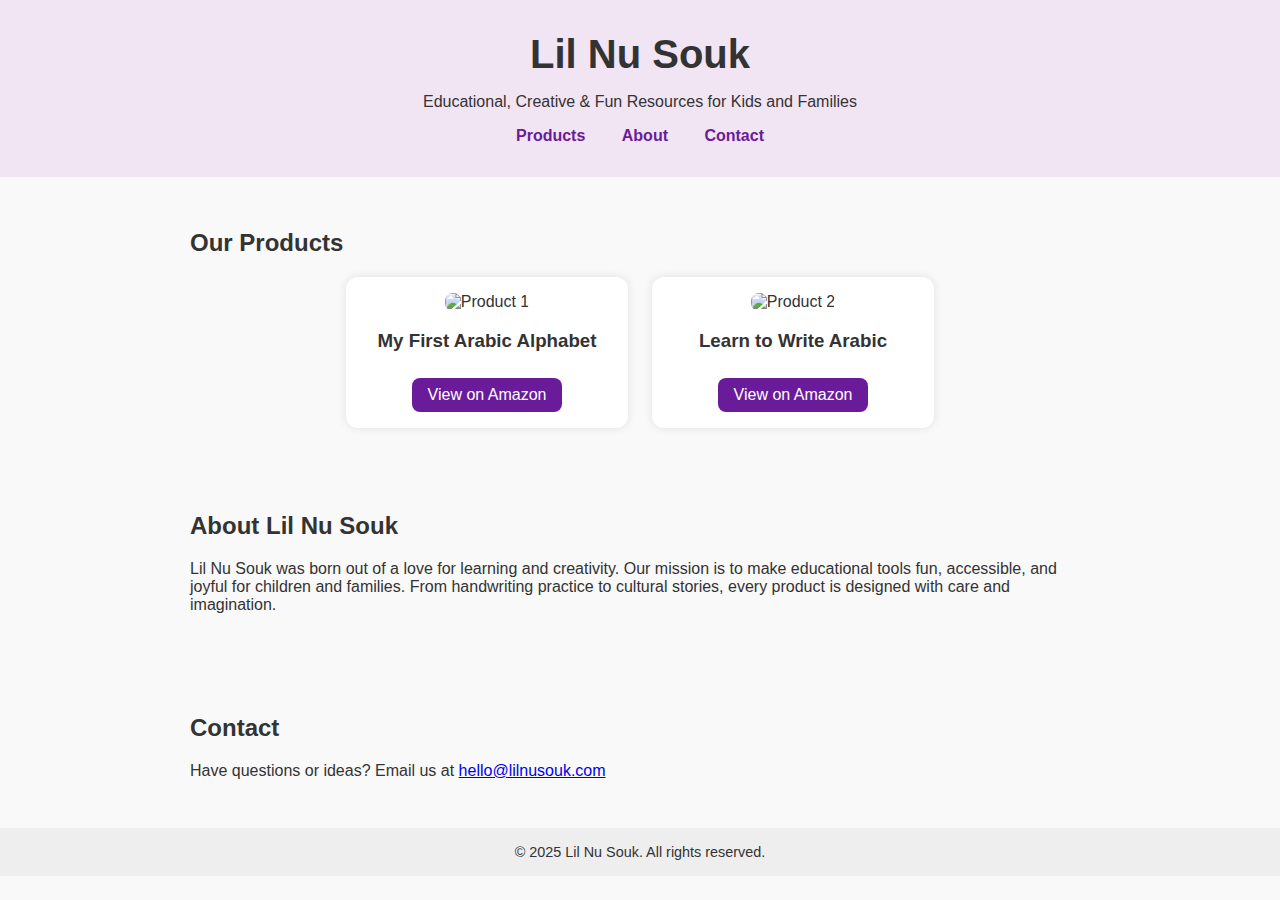
==== index.html @ 3a25fa1a "Create index.html" ====
<!DOCTYPE html>
<html lang="en">
<head>
  <meta charset="UTF-8" />
  <meta name="viewport" content="width=device-width, initial-scale=1.0" />
  <title>Lil Nu Souk</title>
  <style>
    body {
      font-family: Arial, sans-serif;
      margin: 0;
      padding: 0;
      background: #f9f9f9;
      color: #333;
    }
    header {
      background: #f1e4f3;
      padding: 2rem;
      text-align: center;
    }
    header h1 {
      margin: 0;
      font-size: 2.5rem;
    }
    nav {
      text-align: center;
      margin-top: 1rem;
    }
    nav a {
      margin: 0 1rem;
      text-decoration: none;
      color: #6a1b9a;
      font-weight: bold;
    }
    .section {
      padding: 2rem;
      max-width: 900px;
      margin: auto;
    }
    .products {
      display: flex;
      flex-wrap: wrap;
      gap: 1.5rem;
      justify-content: center;
    }
    .product {
      background: white;
      padding: 1rem;
      border-radius: 12px;
      box-shadow: 0 0 10px rgba(0,0,0,0.1);
      width: 250px;
      text-align: center;
    }
    .product img {
      max-width: 100%;
      border-radius: 8px;
    }
    .product a {
      display: inline-block;
      margin-top: 0.5rem;
      padding: 0.5rem 1rem;
      background: #6a1b9a;
      color: white;
      border-radius: 8px;
      text-decoration: none;
    }
    footer {
      text-align: center;
      padding: 1rem;
      background: #eee;
      font-size: 0.9rem;
    }
  </style>
</head>
<body>
  <header>
    <h1>Lil Nu Souk</h1>
    <p>Educational, Creative & Fun Resources for Kids and Families</p>
    <nav>
      <a href="#products">Products</a>
      <a href="#about">About</a>
      <a href="#contact">Contact</a>
    </nav>
  </header>

  <section class="section" id="products">
    <h2>Our Products</h2>
    <div class="products">
      <div class="product">
        <img src="https://images-na.ssl-images-amazon.com/images/I/71E2YiJmRZL._AC_UL600_SR600,400_.jpg" alt="Product 1" />
        <h3>My First Arabic Alphabet</h3>
        <a href="https://www.amazon.co.uk/dp/B0CZ16P9T9" target="_blank">View on Amazon</a>
      </div>
      <div class="product">
        <img src="https://images-na.ssl-images-amazon.com/images/I/71ZxSxCUJ-L._AC_UL600_SR600,400_.jpg" alt="Product 2" />
        <h3>Learn to Write Arabic</h3>
        <a href="https://www.amazon.co.uk/dp/B0CZ17D2LZ" target="_blank">View on Amazon</a>
      </div>
    </div>
  </section>

  <section class="section" id="about">
    <h2>About Lil Nu Souk</h2>
    <p>
      Lil Nu Souk was born out of a love for learning and creativity. Our mission is to make educational tools fun, accessible, and joyful for children and families. From handwriting practice to cultural stories, every product is designed with care and imagination.
    </p>
  </section>

  <section class="section" id="contact">
    <h2>Contact</h2>
    <p>Have questions or ideas? Email us at <a href="mailto:hello@lilnusouk.com">hello@lilnusouk.com</a></p>
  </section>

  <footer>
    &copy; 2025 Lil Nu Souk. All rights reserved.
  </footer>
</body>
</html>
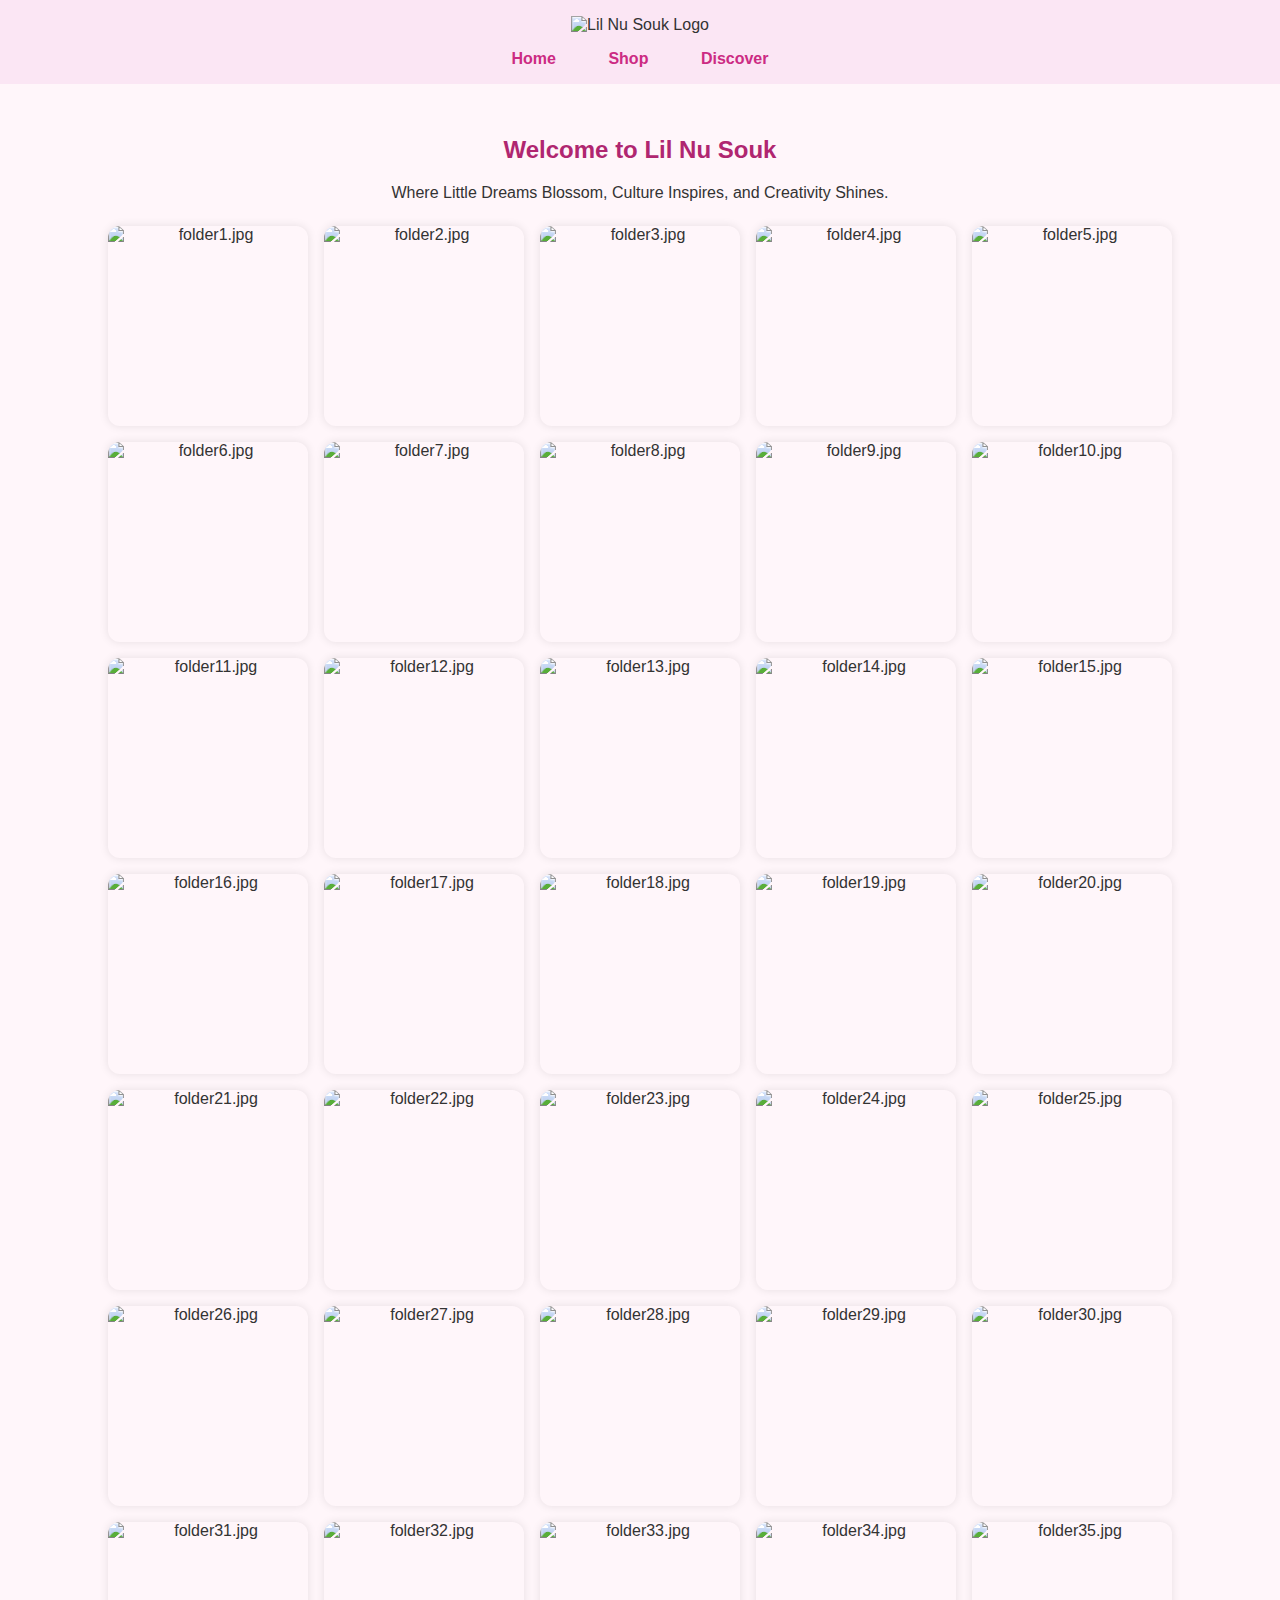
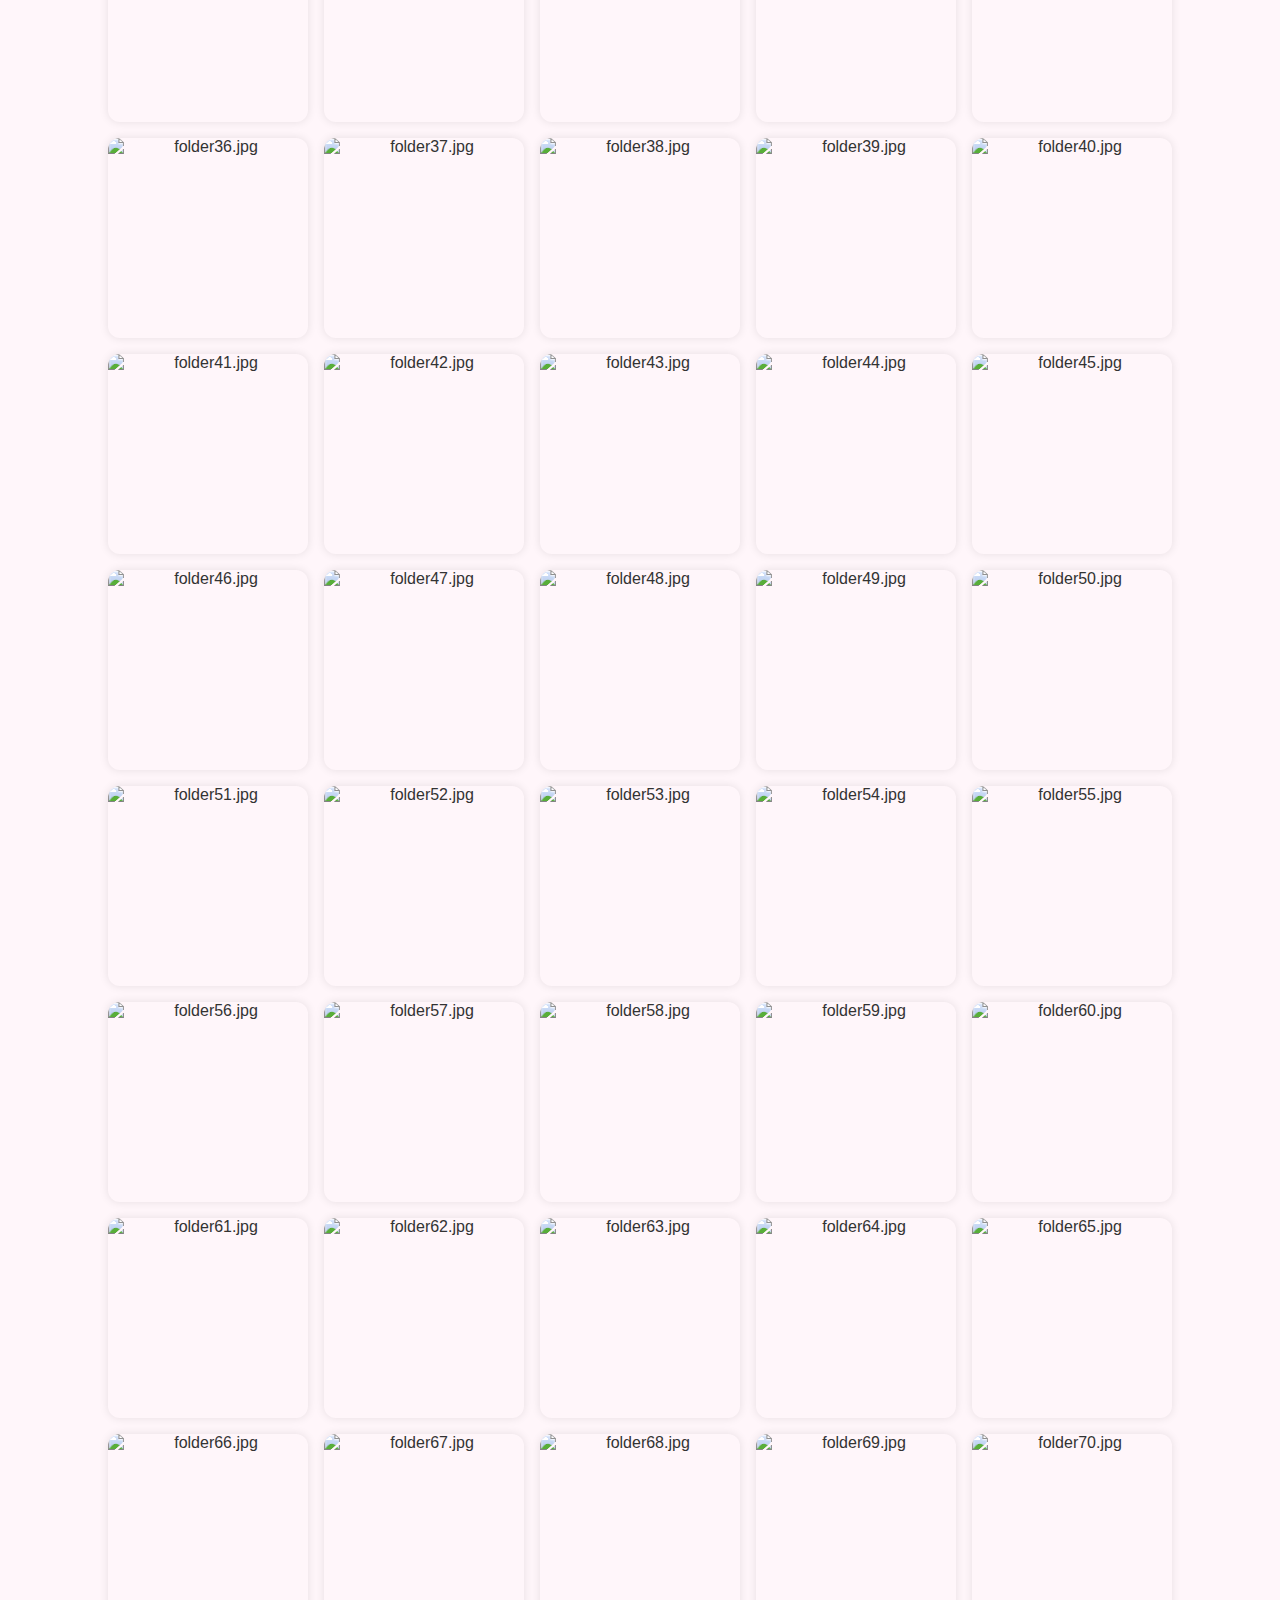
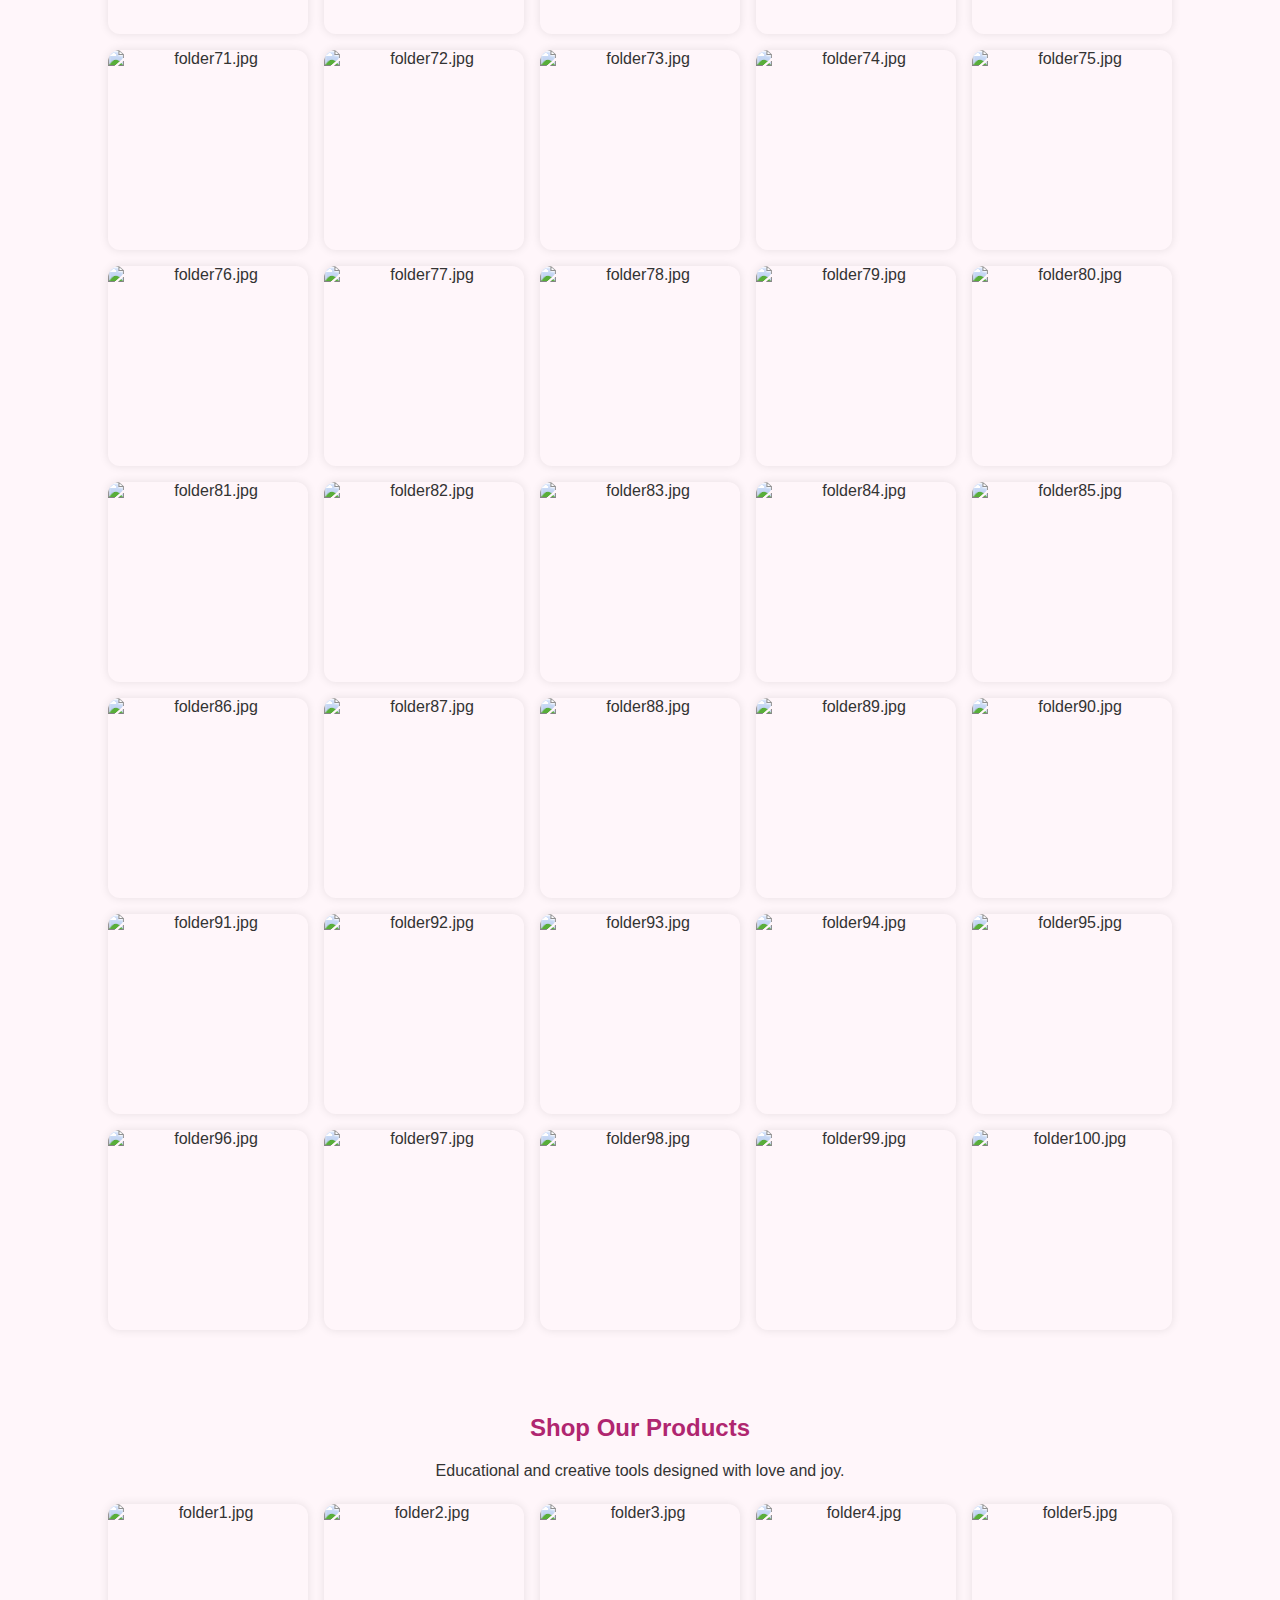
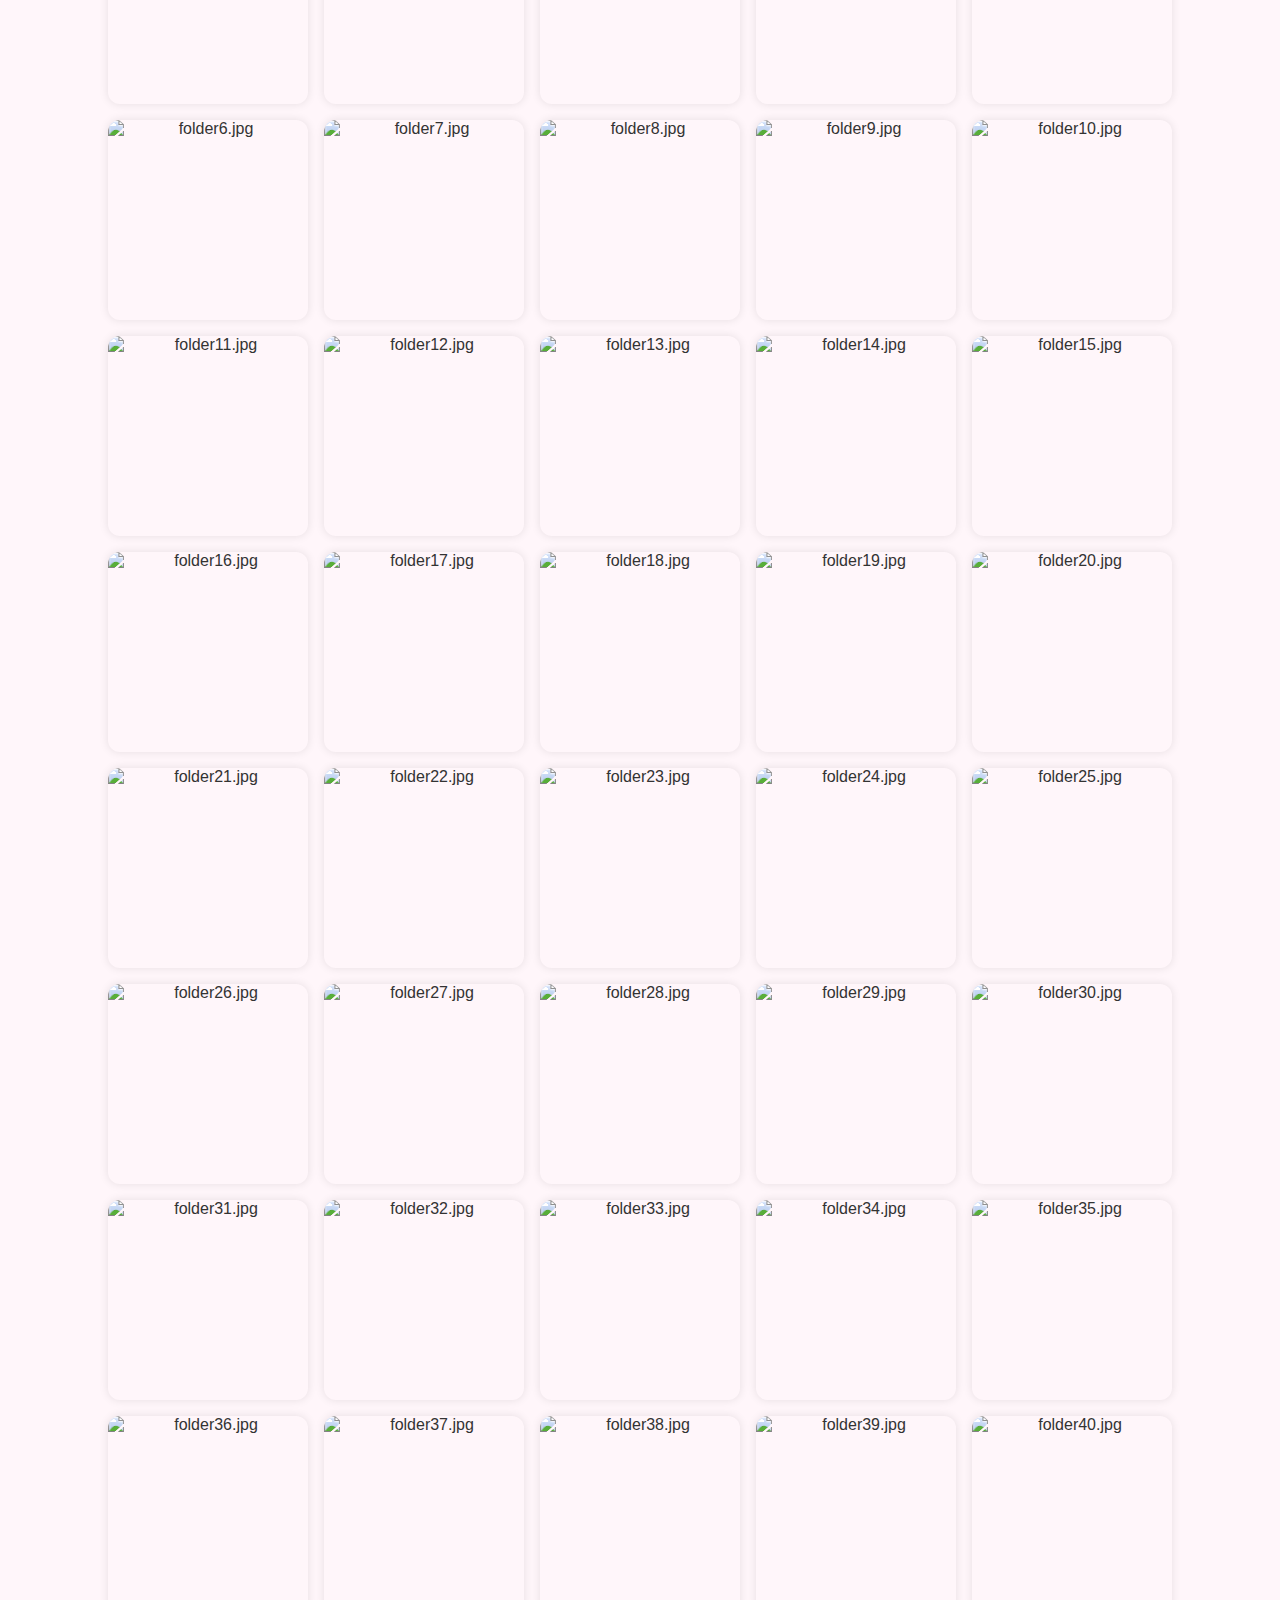
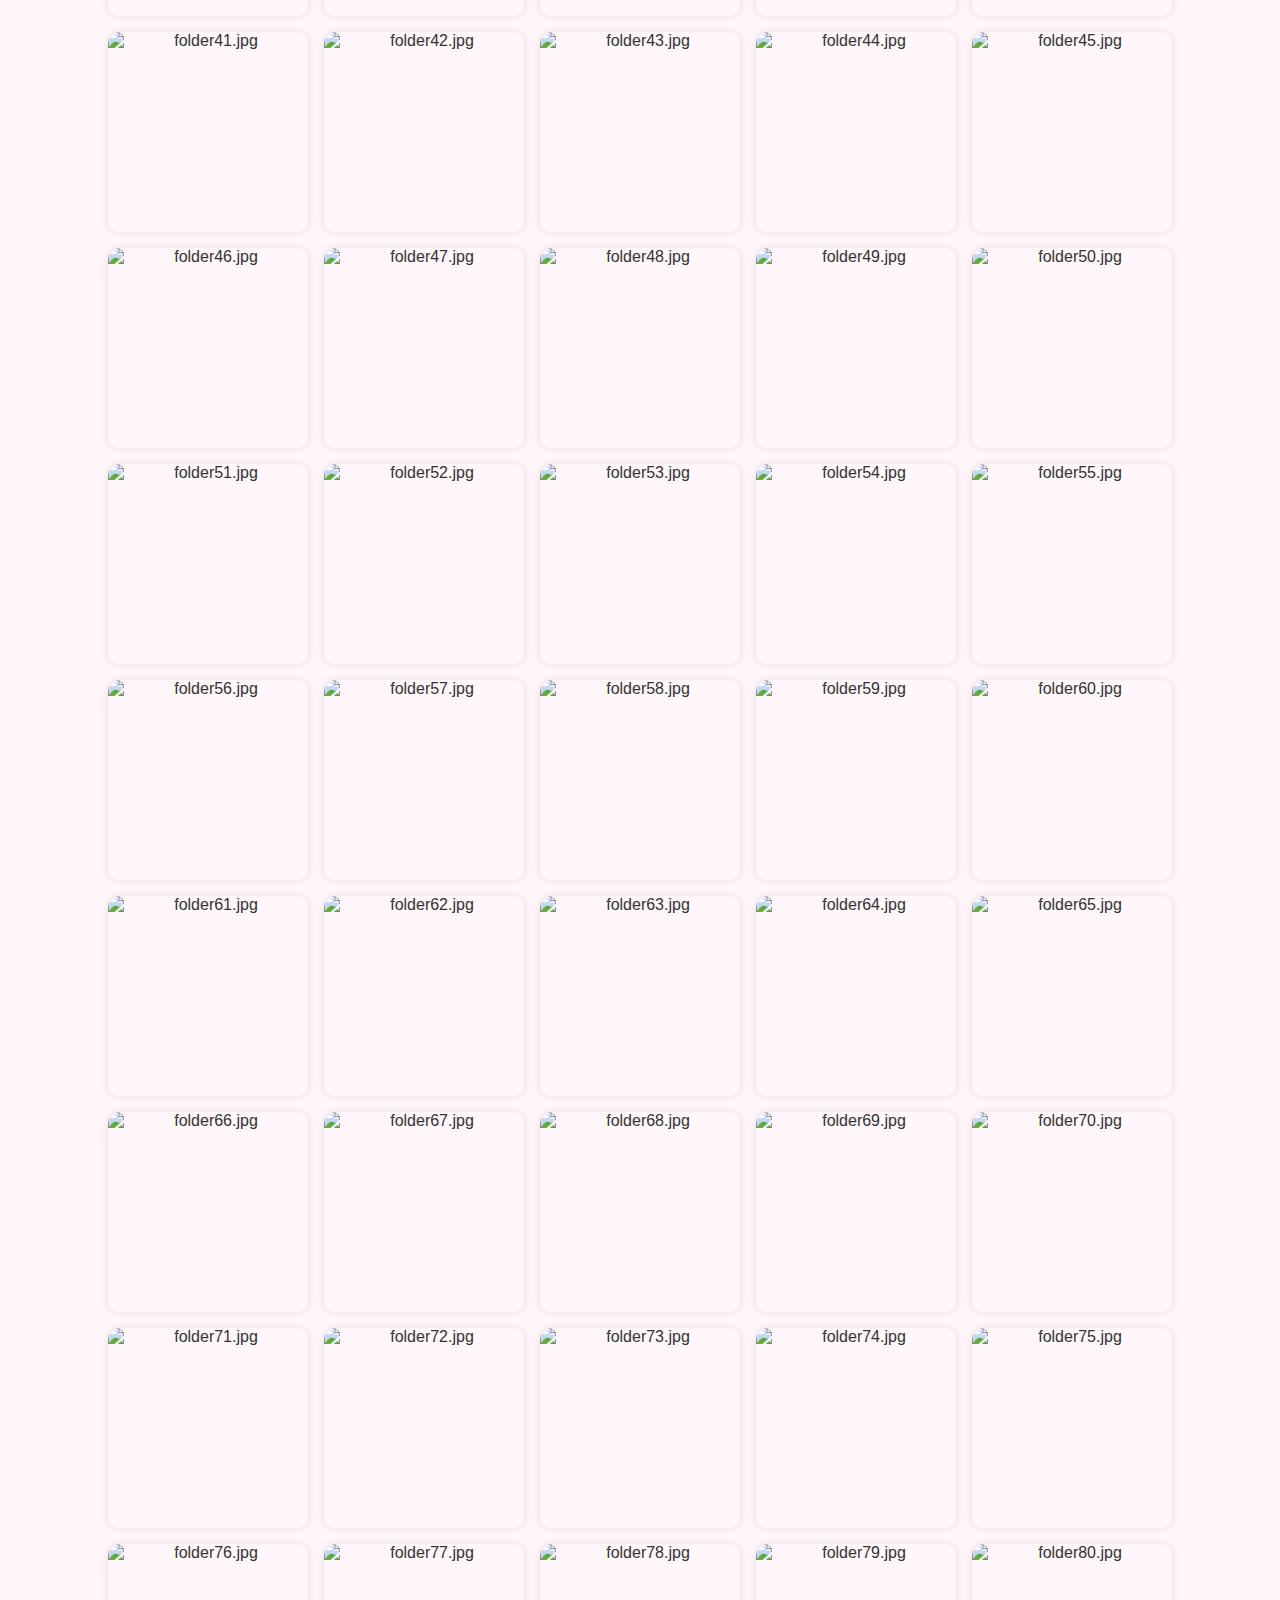
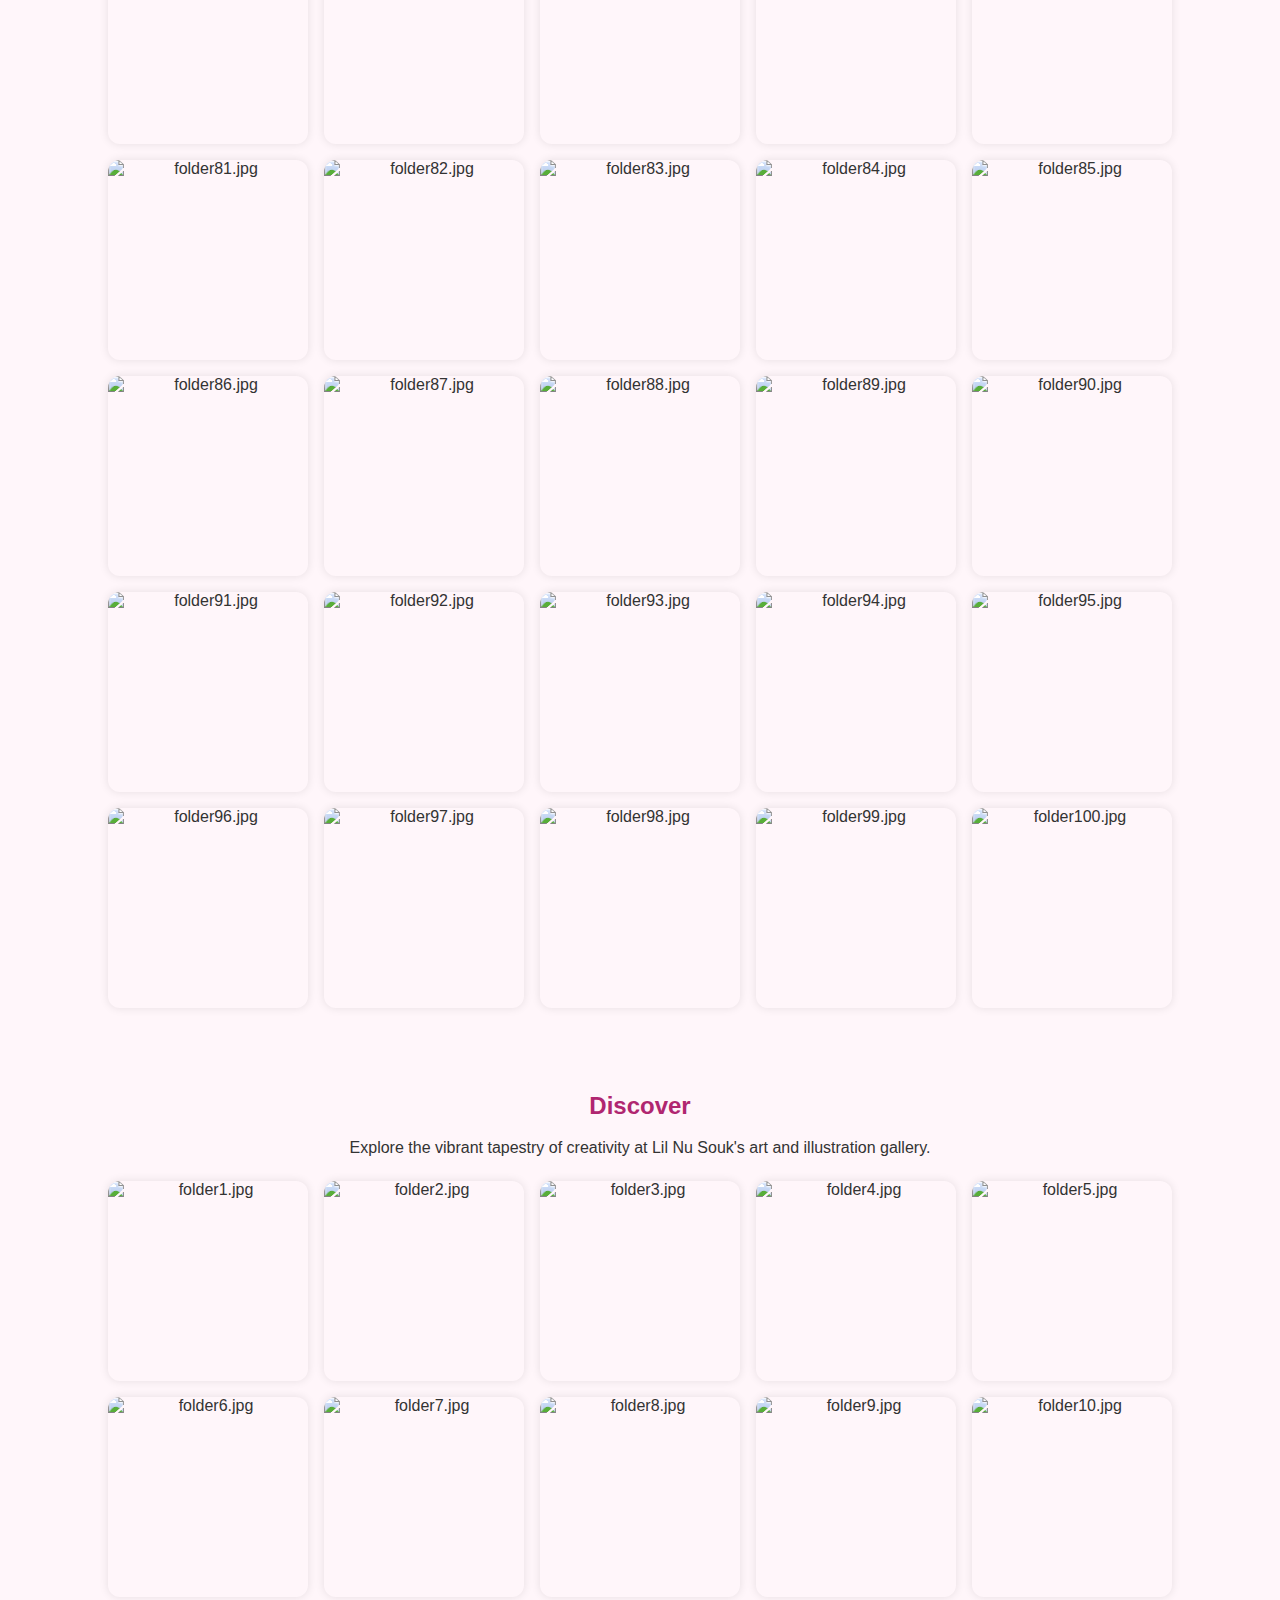
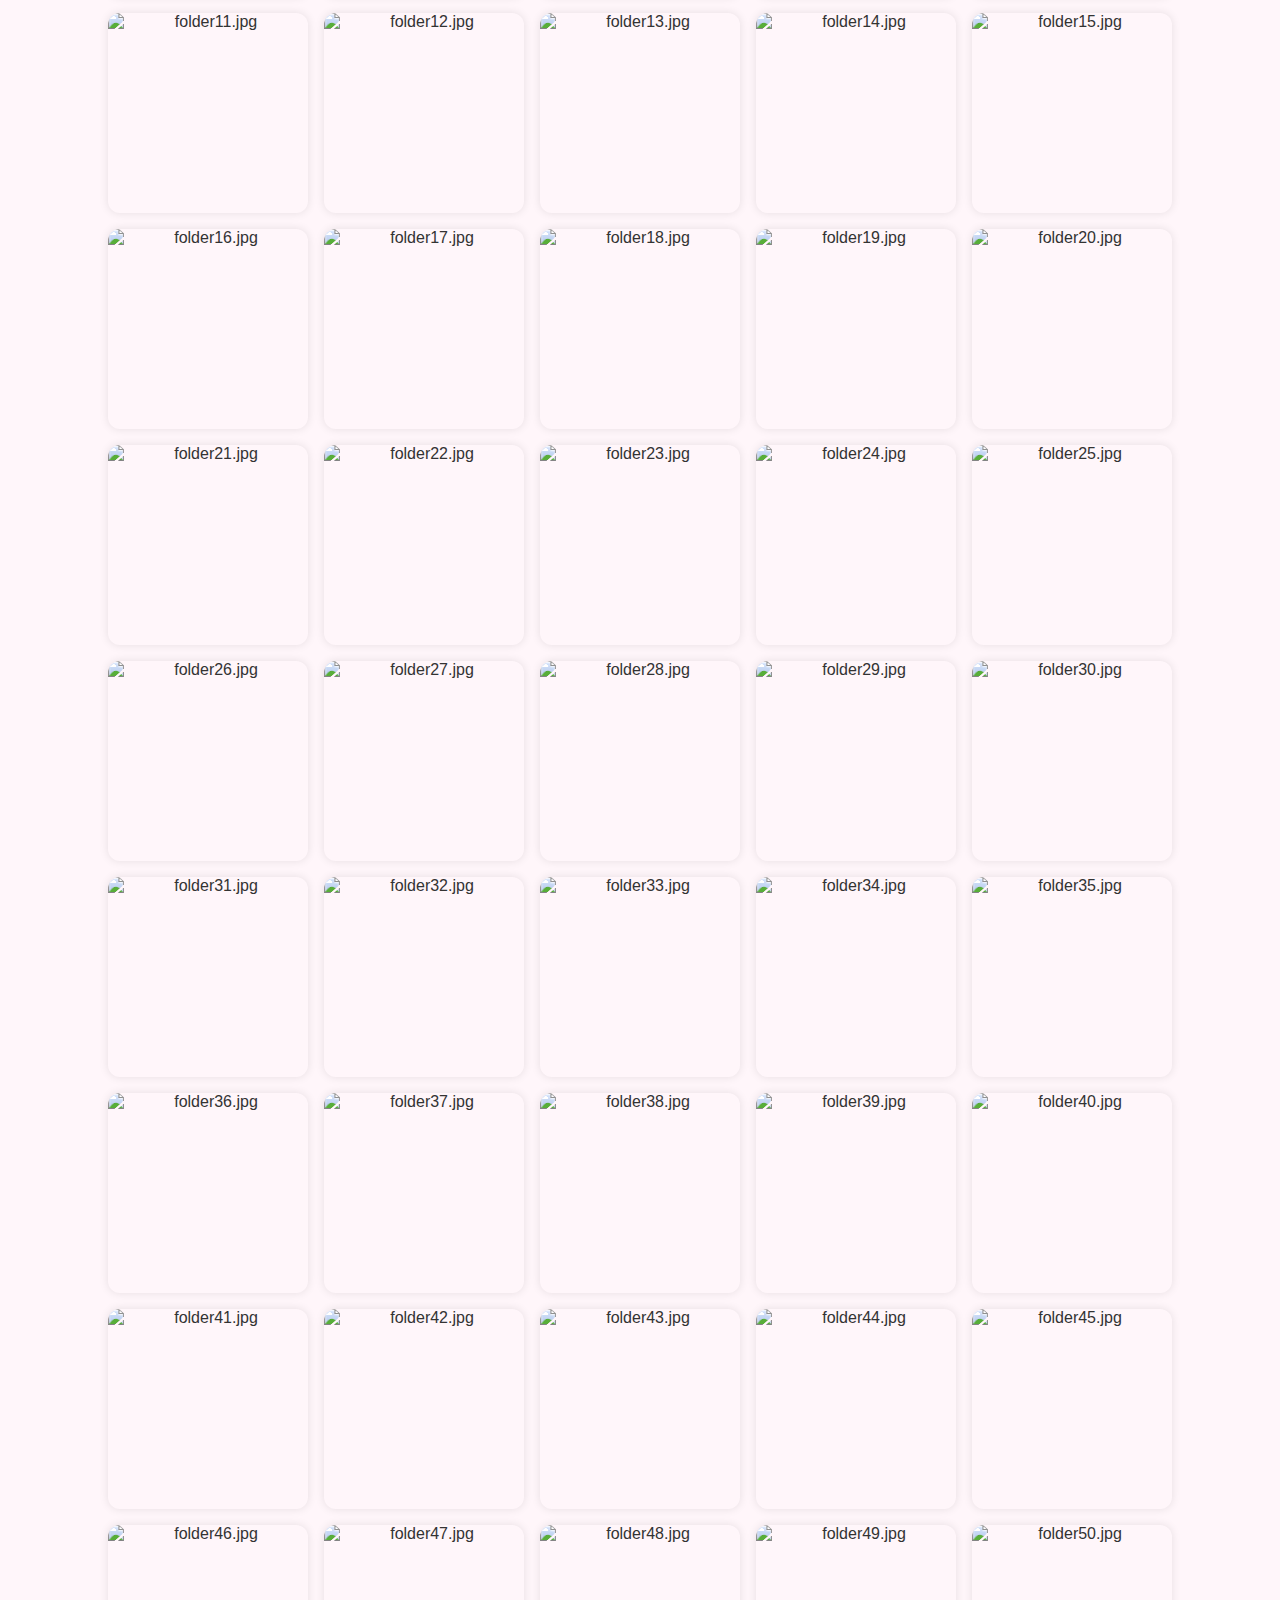
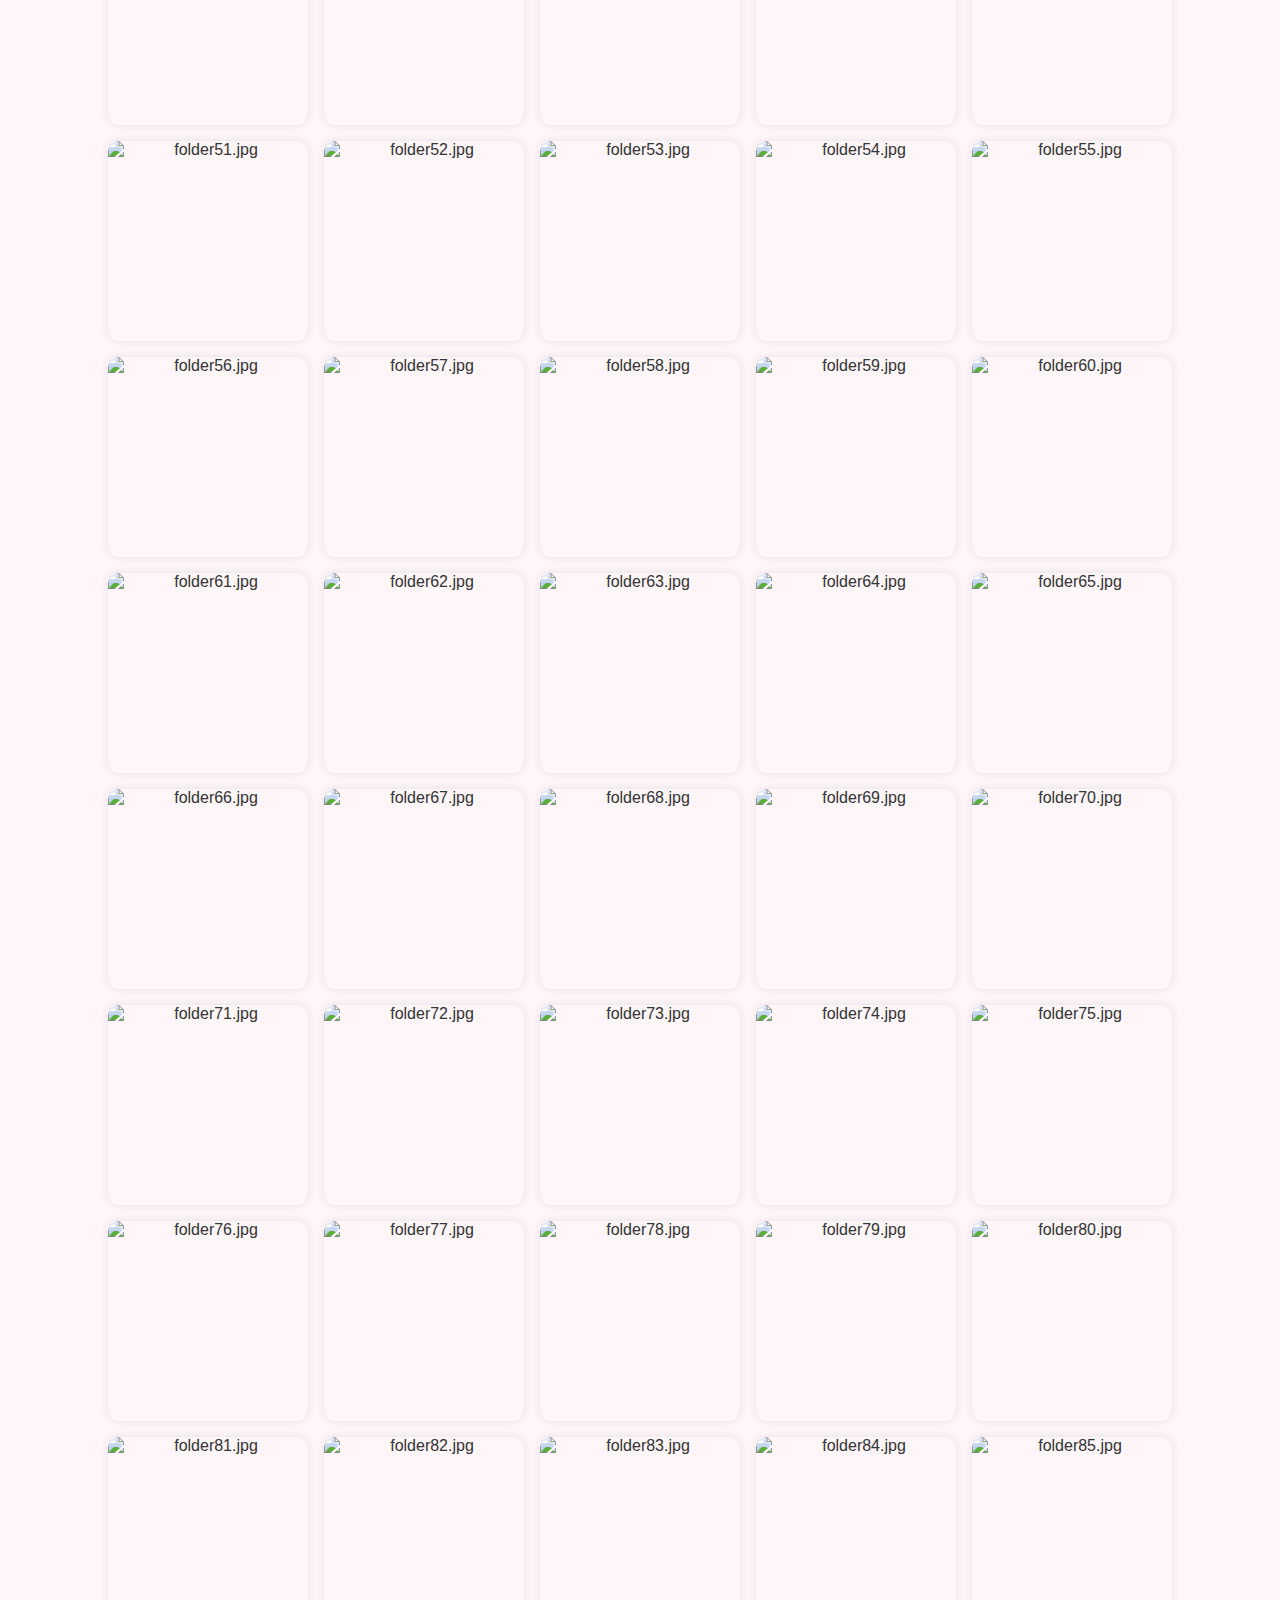
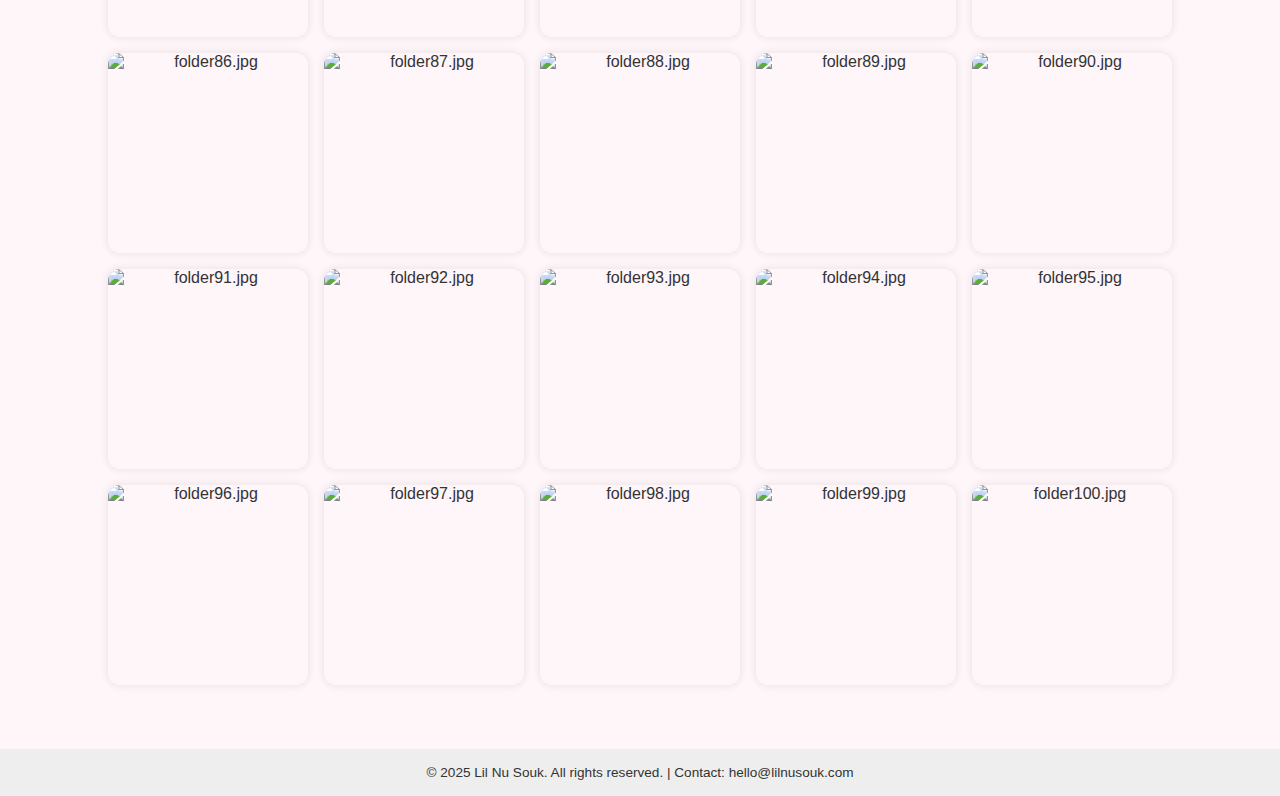
==== commit f5e7bdaa: "Add files via upload" ====
--- a/index.html
+++ b/index.html
@@ -3,116 +3,87 @@
 <html lang="en">
 <head>
   <meta charset="UTF-8" />
-  <meta name="viewport" content="width=device-width, initial-scale=1.0" />
+  <meta name="viewport" content="width=device-width, initial-scale=1.0"/>
   <title>Lil Nu Souk</title>
   <style>
-    body {
-      font-family: Arial, sans-serif;
-      margin: 0;
-      padding: 0;
-      background: #f9f9f9;
-      color: #333;
-    }
-    header {
-      background: #f1e4f3;
-      padding: 2rem;
-      text-align: center;
-    }
-    header h1 {
-      margin: 0;
-      font-size: 2.5rem;
-    }
-    nav {
-      text-align: center;
-      margin-top: 1rem;
-    }
-    nav a {
-      margin: 0 1rem;
-      text-decoration: none;
-      color: #6a1b9a;
-      font-weight: bold;
-    }
-    .section {
-      padding: 2rem;
-      max-width: 900px;
-      margin: auto;
-    }
-    .products {
-      display: flex;
-      flex-wrap: wrap;
-      gap: 1.5rem;
-      justify-content: center;
-    }
-    .product {
-      background: white;
-      padding: 1rem;
-      border-radius: 12px;
-      box-shadow: 0 0 10px rgba(0,0,0,0.1);
-      width: 250px;
-      text-align: center;
-    }
-    .product img {
-      max-width: 100%;
-      border-radius: 8px;
-    }
-    .product a {
-      display: inline-block;
-      margin-top: 0.5rem;
-      padding: 0.5rem 1rem;
-      background: #6a1b9a;
-      color: white;
-      border-radius: 8px;
-      text-decoration: none;
-    }
-    footer {
-      text-align: center;
-      padding: 1rem;
-      background: #eee;
-      font-size: 0.9rem;
-    }
+    body { font-family: 'Arial', sans-serif; margin: 0; padding: 0; background: #fff6fa; color: #333; }
+    header { background: #fbe6f4; padding: 1rem 0; text-align: center; }
+    header img { height: 60px; }
+    nav { margin-top: 1rem; }
+    nav a { margin: 0 1.5rem; color: #cc2b83; text-decoration: none; font-weight: bold; }
+    section { padding: 2rem; text-align: center; }
+    h2 { color: #b02670; }
+    .grid { display: flex; flex-wrap: wrap; justify-content: center; gap: 1rem; margin-top: 1.5rem; }
+    .grid img { width: 200px; height: 200px; object-fit: cover; border-radius: 12px; box-shadow: 0 0 10px rgba(0,0,0,0.1); transition: transform 0.2s; }
+    .grid img:hover { transform: scale(1.05); }
+    footer { text-align: center; background: #eee; padding: 1rem; font-size: 0.85rem; margin-top: 2rem; }
   </style>
 </head>
 <body>
   <header>
-    <h1>Lil Nu Souk</h1>
-    <p>Educational, Creative & Fun Resources for Kids and Families</p>
+    <img src="images/logo/logo.png" alt="Lil Nu Souk Logo" />
     <nav>
-      <a href="#products">Products</a>
-      <a href="#about">About</a>
-      <a href="#contact">Contact</a>
+      <a href="#home">Home</a>
+      <a href="#shop">Shop</a>
+      <a href="#discover">Discover</a>
     </nav>
   </header>
 
-  <section class="section" id="products">
-    <h2>Our Products</h2>
-    <div class="products">
-      <div class="product">
-        <img src="https://images-na.ssl-images-amazon.com/images/I/71E2YiJmRZL._AC_UL600_SR600,400_.jpg" alt="Product 1" />
-        <h3>My First Arabic Alphabet</h3>
-        <a href="https://www.amazon.co.uk/dp/B0CZ16P9T9" target="_blank">View on Amazon</a>
-      </div>
-      <div class="product">
-        <img src="https://images-na.ssl-images-amazon.com/images/I/71ZxSxCUJ-L._AC_UL600_SR600,400_.jpg" alt="Product 2" />
-        <h3>Learn to Write Arabic</h3>
-        <a href="https://www.amazon.co.uk/dp/B0CZ17D2LZ" target="_blank">View on Amazon</a>
-      </div>
-    </div>
+  <section id="home">
+    <h2>Welcome to Lil Nu Souk</h2>
+    <p>Where Little Dreams Blossom, Culture Inspires, and Creativity Shines.</p>
+    <div class="grid" id="homeGallery"></div>
   </section>
 
-  <section class="section" id="about">
-    <h2>About Lil Nu Souk</h2>
-    <p>
-      Lil Nu Souk was born out of a love for learning and creativity. Our mission is to make educational tools fun, accessible, and joyful for children and families. From handwriting practice to cultural stories, every product is designed with care and imagination.
-    </p>
+  <section id="shop">
+    <h2>Shop Our Products</h2>
+    <p>Educational and creative tools designed with love and joy.</p>
+    <div class="grid" id="shopGallery"></div>
   </section>
 
-  <section class="section" id="contact">
-    <h2>Contact</h2>
-    <p>Have questions or ideas? Email us at <a href="mailto:hello@lilnusouk.com">hello@lilnusouk.com</a></p>
+  <section id="discover">
+    <h2>Discover</h2>
+    <p>Explore the vibrant tapestry of creativity at Lil Nu Souk's art and illustration gallery.</p>
+    <div class="grid" id="discoverGallery"></div>
   </section>
 
   <footer>
-    &copy; 2025 Lil Nu Souk. All rights reserved.
+    &copy; 2025 Lil Nu Souk. All rights reserved. | Contact: hello@lilnusouk.com
   </footer>
+
+  <script>
+    const amazonLinks = {
+      "shop1.jpg": "https://www.amazon.co.uk/dp/B0XXXXXX1",
+      "shop2.jpg": "https://www.amazon.co.uk/dp/B0XXXXXX2",
+      "shop3.jpg": "https://www.amazon.co.uk/dp/B0XXXXXX3",
+      "shop4.jpg": "https://www.amazon.co.uk/dp/B0XXXXXX4",
+      "shop5.jpg": "https://www.amazon.co.uk/dp/B0XXXXXX5",
+      "shop6.jpg": "https://www.amazon.co.uk/dp/B0XXXXXX6"
+    };
+
+    function loadImages(folder, containerId, useLinks = false) {
+      const container = document.getElementById(containerId);
+      for (let i = 1; i <= 100; i++) {
+        const filename = `folder${i}.jpg`;
+        const img = document.createElement("img");
+        img.src = `images/${folder}/${filename}`;
+        img.alt = filename;
+
+        if (useLinks && amazonLinks[filename]) {
+          const a = document.createElement("a");
+          a.href = amazonLinks[filename];
+          a.target = "_blank";
+          a.appendChild(img);
+          container.appendChild(a);
+        } else {
+          container.appendChild(img);
+        }
+      }
+    }
+
+    loadImages("home", "homeGallery");
+    loadImages("shop", "shopGallery", true);
+    loadImages("discover", "discoverGallery");
+  </script>
 </body>
 </html>
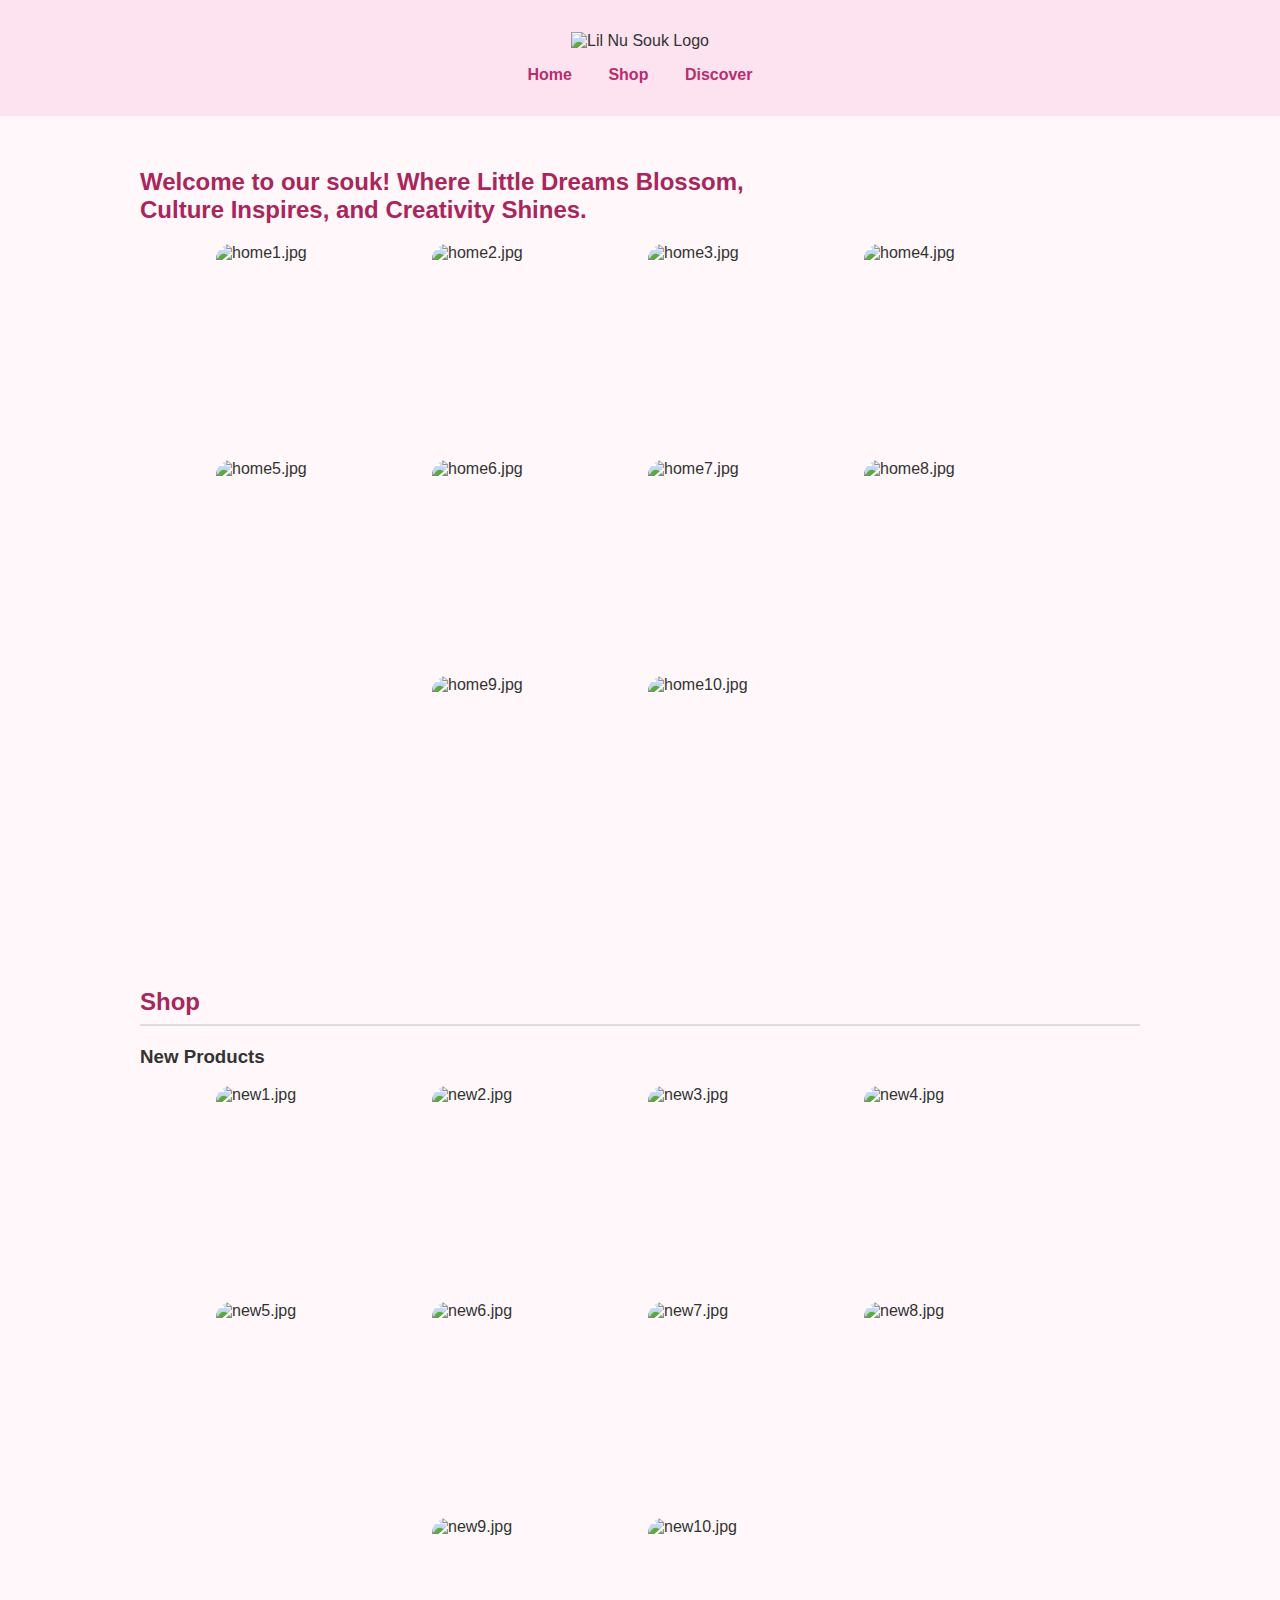
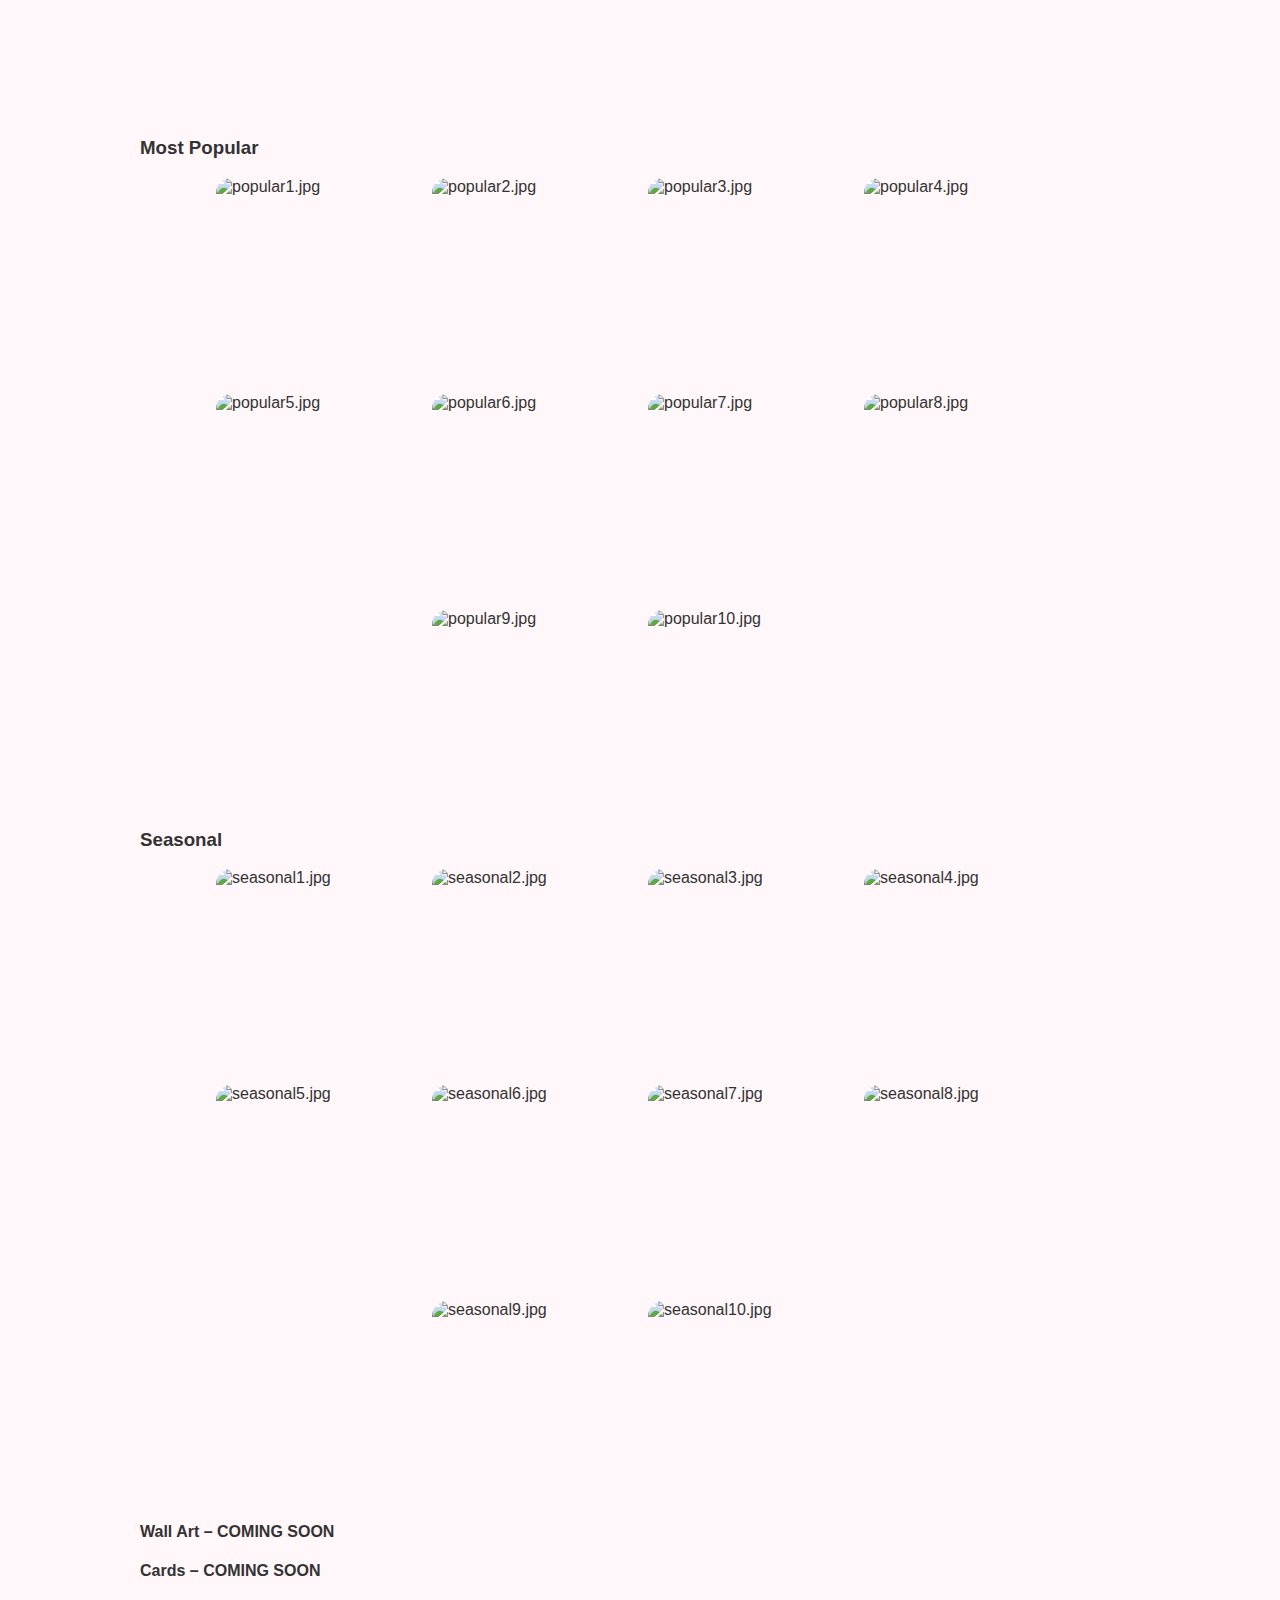
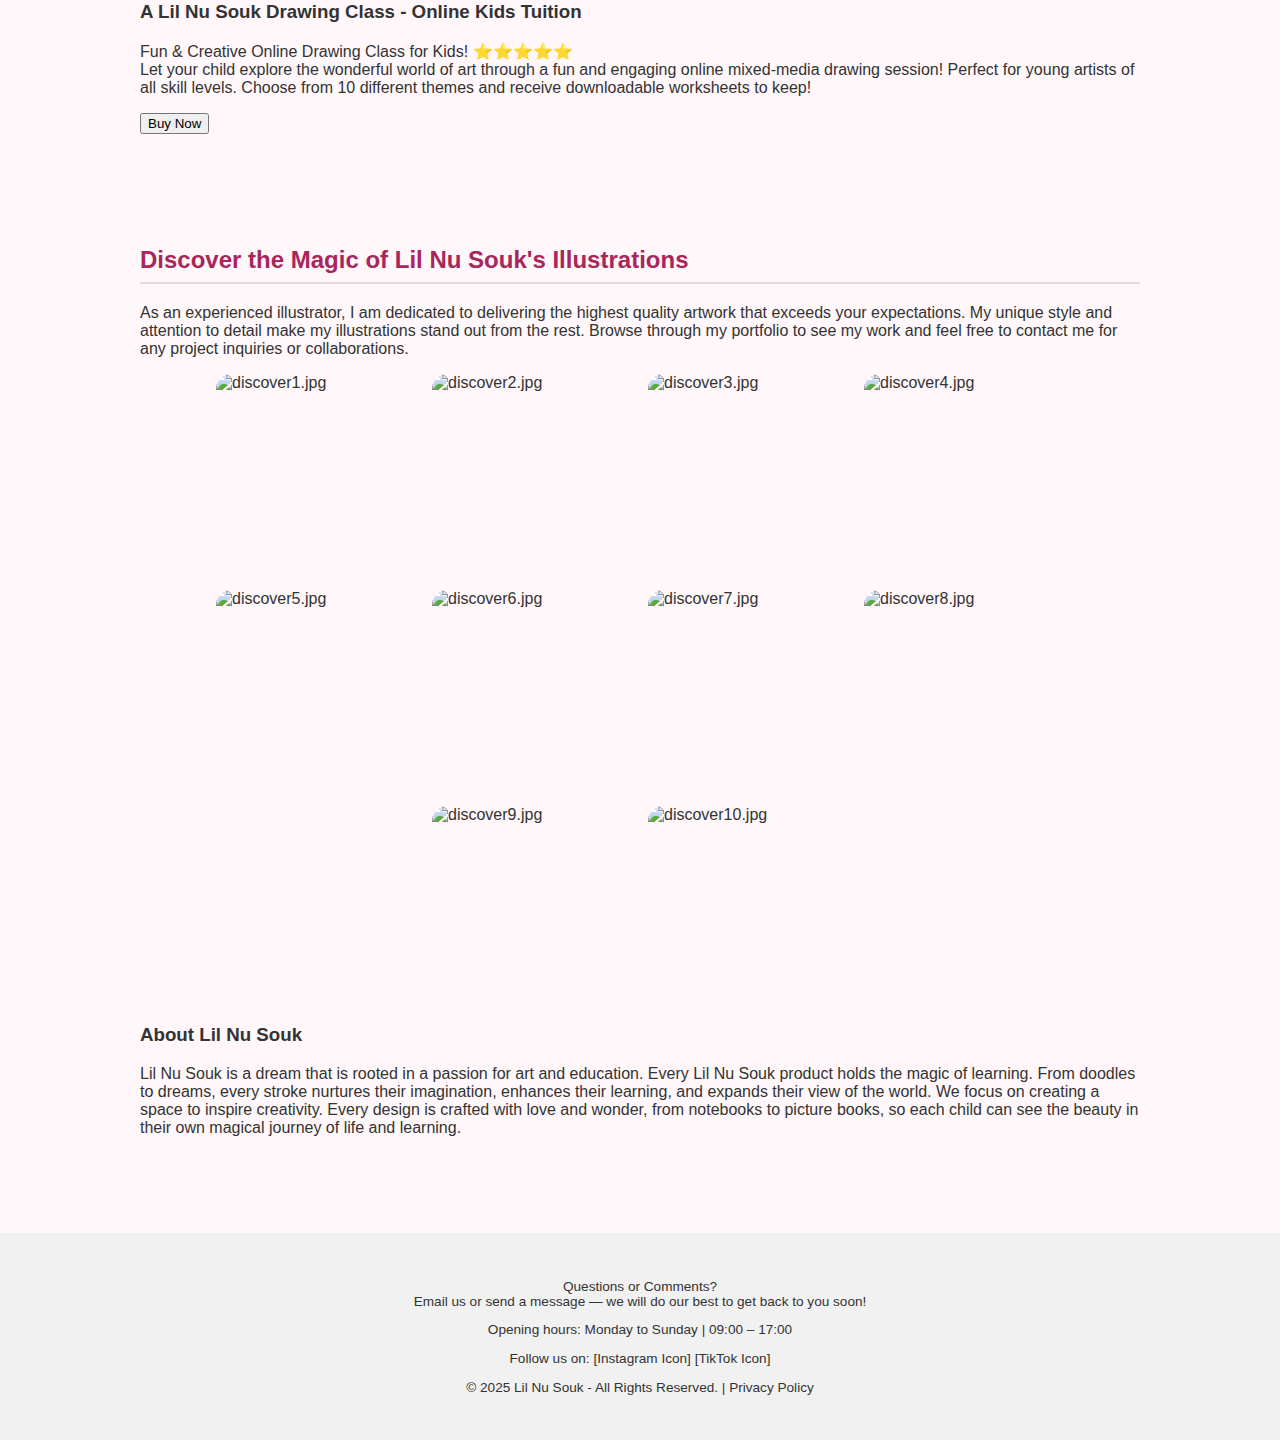
==== commit 556776b2: "Add files via upload" ====
--- a/index.html
+++ b/index.html
@@ -1,4 +1,3 @@
-
 <!DOCTYPE html>
 <html lang="en">
 <head>
@@ -6,22 +5,21 @@
   <meta name="viewport" content="width=device-width, initial-scale=1.0"/>
   <title>Lil Nu Souk</title>
   <style>
-    body { font-family: 'Arial', sans-serif; margin: 0; padding: 0; background: #fff6fa; color: #333; }
-    header { background: #fbe6f4; padding: 1rem 0; text-align: center; }
-    header img { height: 60px; }
-    nav { margin-top: 1rem; }
-    nav a { margin: 0 1.5rem; color: #cc2b83; text-decoration: none; font-weight: bold; }
-    section { padding: 2rem; text-align: center; }
-    h2 { color: #b02670; }
-    .grid { display: flex; flex-wrap: wrap; justify-content: center; gap: 1rem; margin-top: 1.5rem; }
-    .grid img { width: 200px; height: 200px; object-fit: cover; border-radius: 12px; box-shadow: 0 0 10px rgba(0,0,0,0.1); transition: transform 0.2s; }
-    .grid img:hover { transform: scale(1.05); }
-    footer { text-align: center; background: #eee; padding: 1rem; font-size: 0.85rem; margin-top: 2rem; }
+    body { font-family: Arial, sans-serif; margin: 0; background: #fff7f9; color: #333; }
+    header { background: #fce3ef; text-align: center; padding: 2rem 1rem; }
+    header img { height: 60px; margin-bottom: 1rem; }
+    nav a { margin: 0 1rem; text-decoration: none; font-weight: bold; color: #b82d6e; }
+    section { padding: 2rem; max-width: 1000px; margin: auto; }
+    h2 { color: #a8265b; }
+    .gallery, .shop-grid { display: flex; flex-wrap: wrap; gap: 1rem; justify-content: center; }
+    .gallery img, .shop-grid img { width: 200px; height: 200px; object-fit: cover; border-radius: 15px; }
+    .section-title { margin-top: 3rem; font-size: 1.5rem; border-bottom: 2px solid #ddd; padding-bottom: 0.5rem; }
+    footer { background: #f1f1f1; text-align: center; padding: 2rem; margin-top: 3rem; font-size: 0.85rem; }
   </style>
 </head>
 <body>
   <header>
-    <img src="images/logo/logo.png" alt="Lil Nu Souk Logo" />
+    <img src="images/logo/logo.png" alt="Lil Nu Souk Logo">
     <nav>
       <a href="#home">Home</a>
       <a href="#shop">Shop</a>
@@ -30,60 +28,76 @@
   </header>
 
   <section id="home">
-    <h2>Welcome to Lil Nu Souk</h2>
-    <p>Where Little Dreams Blossom, Culture Inspires, and Creativity Shines.</p>
-    <div class="grid" id="homeGallery"></div>
+    <h2>Welcome to our souk! Where Little Dreams Blossom,<br>Culture Inspires, and Creativity Shines.</h2>
+    <div class="gallery" id="homeGallery"></div>
   </section>
 
   <section id="shop">
-    <h2>Shop Our Products</h2>
-    <p>Educational and creative tools designed with love and joy.</p>
-    <div class="grid" id="shopGallery"></div>
+    <h2 class="section-title">Shop</h2>
+
+    <h3>New Products</h3>
+    <div class="shop-grid" id="newProducts"></div>
+
+    <h3>Most Popular</h3>
+    <div class="shop-grid" id="popularProducts"></div>
+
+    <h3>Seasonal</h3>
+    <div class="shop-grid" id="seasonalProducts"></div>
+
+    <h4>Wall Art – COMING SOON</h4>
+    <h4>Cards – COMING SOON</h4>
+
+    <h3>A Lil Nu Souk Drawing Class - Online Kids Tuition</h3>
+    <p>Fun & Creative Online Drawing Class for Kids! ⭐️⭐️⭐️⭐️⭐️<br>
+    Let your child explore the wonderful world of art through a fun and engaging online mixed-media drawing session!
+    Perfect for young artists of all skill levels. Choose from 10 different themes and receive downloadable worksheets to keep!</p>
+    <button>Buy Now</button>
   </section>
 
   <section id="discover">
-    <h2>Discover</h2>
-    <p>Explore the vibrant tapestry of creativity at Lil Nu Souk's art and illustration gallery.</p>
-    <div class="grid" id="discoverGallery"></div>
+    <h2 class="section-title">Discover the Magic of Lil Nu Souk's Illustrations</h2>
+    <p>As an experienced illustrator, I am dedicated to delivering the highest quality artwork that exceeds your expectations. My unique style and attention to detail make my illustrations stand out from the rest. Browse through my portfolio to see my work and feel free to contact me for any project inquiries or collaborations.</p>
+
+    <div class="gallery" id="discoverGallery"></div>
+
+    <h3>About Lil Nu Souk</h3>
+    <p>Lil Nu Souk is a dream that is rooted in a passion for art and education. Every Lil Nu Souk product holds the magic of learning. From doodles to dreams, every stroke nurtures their imagination, enhances their learning, and expands their view of the world. We focus on creating a space to inspire creativity. Every design is crafted with love and wonder, from notebooks to picture books, so each child can see the beauty in their own magical journey of life and learning.</p>
   </section>
 
   <footer>
-    &copy; 2025 Lil Nu Souk. All rights reserved. | Contact: hello@lilnusouk.com
+    <p>Questions or Comments?<br>Email us or send a message — we will do our best to get back to you soon!</p>
+    <p>Opening hours: Monday to Sunday | 09:00 – 17:00</p>
+    <p>Follow us on: [Instagram Icon] [TikTok Icon]</p>
+    <p>&copy; 2025 Lil Nu Souk - All Rights Reserved. | Privacy Policy</p>
   </footer>
 
   <script>
-    const amazonLinks = {
-      "shop1.jpg": "https://www.amazon.co.uk/dp/B0XXXXXX1",
-      "shop2.jpg": "https://www.amazon.co.uk/dp/B0XXXXXX2",
-      "shop3.jpg": "https://www.amazon.co.uk/dp/B0XXXXXX3",
-      "shop4.jpg": "https://www.amazon.co.uk/dp/B0XXXXXX4",
-      "shop5.jpg": "https://www.amazon.co.uk/dp/B0XXXXXX5",
-      "shop6.jpg": "https://www.amazon.co.uk/dp/B0XXXXXX6"
-    };
-
-    function loadImages(folder, containerId, useLinks = false) {
+    function loadGallery(folder, containerId, count=30) {
       const container = document.getElementById(containerId);
-      for (let i = 1; i <= 100; i++) {
-        const filename = `folder${i}.jpg`;
-        const img = document.createElement("img");
-        img.src = `images/${folder}/${filename}`;
-        img.alt = filename;
-
-        if (useLinks && amazonLinks[filename]) {
-          const a = document.createElement("a");
-          a.href = amazonLinks[filename];
-          a.target = "_blank";
-          a.appendChild(img);
-          container.appendChild(a);
-        } else {
-          container.appendChild(img);
-        }
+      for (let i = 1; i <= count; i++) {
+        let name = folder + i + '.jpg';
+        let img = document.createElement('img');
+        img.src = 'images/shop/' + name;
+        img.alt = name;
+        container.appendChild(img);
+      }
+    }
+    function loadSimpleGallery(folder, containerId, count=10) {
+      const container = document.getElementById(containerId);
+      for (let i = 1; i <= count; i++) {
+        let name = folder + i + '.jpg';
+        let img = document.createElement('img');
+        img.src = 'images/' + folder + '/' + name;
+        img.alt = name;
+        container.appendChild(img);
       }
     }
 
-    loadImages("home", "homeGallery");
-    loadImages("shop", "shopGallery", true);
-    loadImages("discover", "discoverGallery");
+    loadSimpleGallery('home', 'homeGallery', 10);
+    loadGallery('new', 'newProducts', 10);
+    loadGallery('popular', 'popularProducts', 10);
+    loadGallery('seasonal', 'seasonalProducts', 10);
+    loadSimpleGallery('discover', 'discoverGallery', 10);
   </script>
 </body>
 </html>
